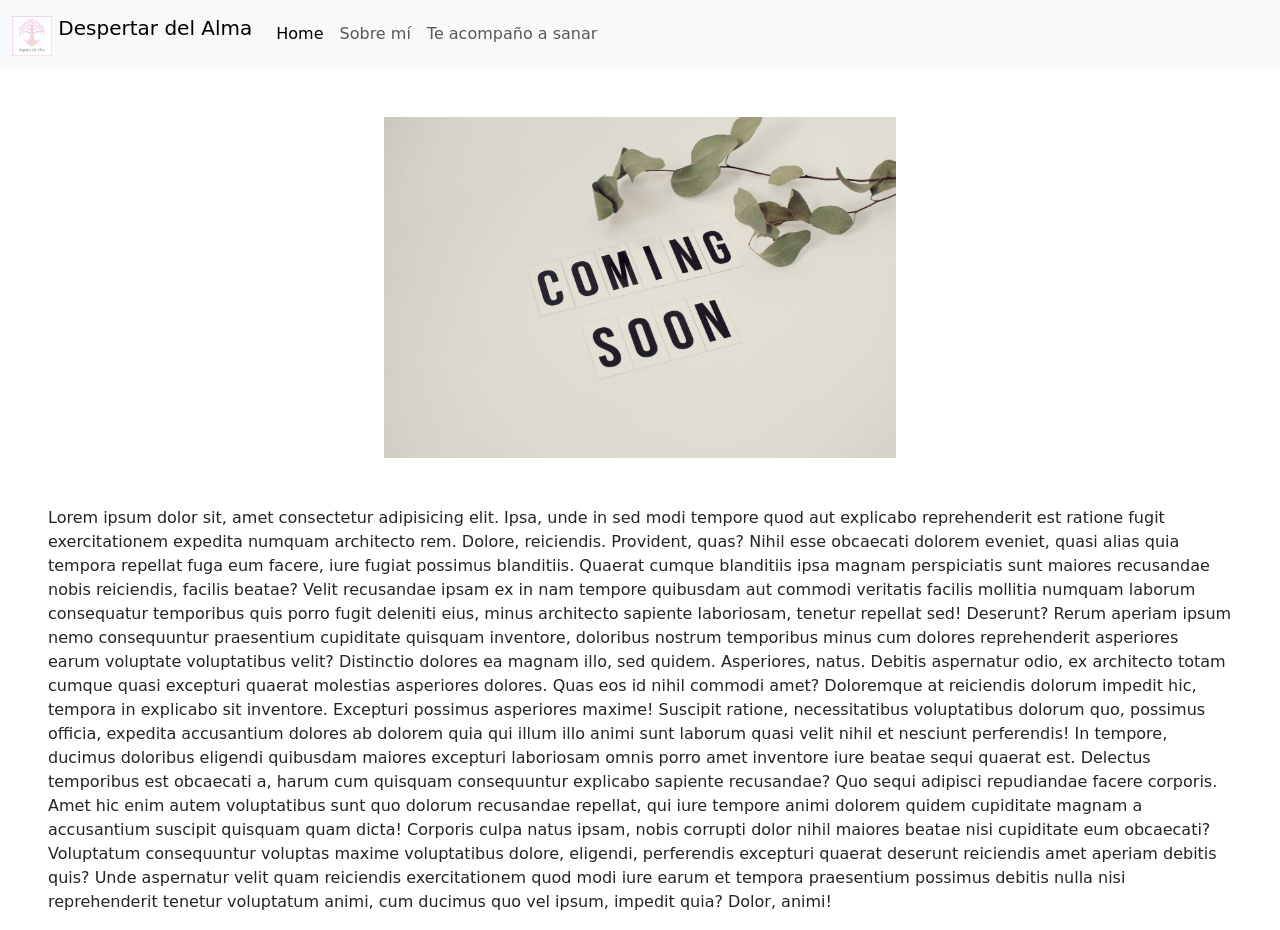
==== index.html @ 98831794 "first commit" ====
<!DOCTYPE html>
<html lang="en">
<head>
    <meta charset="UTF-8">
    <meta http-equiv="X-UA-Compatible" content="IE=edge">
    <meta name="viewport" content="width=device-width, initial-scale=1.0">
    <meta name="description" content="Sitio web de Despertar del Alma">
    <title>Despertar del Alma</title>
    <link rel="icon" type="image/x-icon" href="./images/logo.jpeg">
    <!-- Bootstrap -->
    <link href="https://cdn.jsdelivr.net/npm/bootstrap@5.1.3/dist/css/bootstrap.min.css" rel="stylesheet" integrity="sha384-1BmE4kWBq78iYhFldvKuhfTAU6auU8tT94WrHftjDbrCEXSU1oBoqyl2QvZ6jIW3" crossorigin="anonymous">
    <!-- My CSS -->
    <link rel="stylesheet" href="./css/main.css">
</head>
<body>
    <nav class="navbar navbar-expand-lg navbar-light bg-light">
        <div class="container-fluid">
          <a class="navbar-brand" href="#">
            <img src="./images/logo.jpeg" alt="" width="40" class="d-inline-block align-text-top">
            Despertar del Alma
        </a>
          <button class="navbar-toggler" type="button" data-bs-toggle="collapse" data-bs-target="#navbarNavAltMarkup" aria-controls="navbarNavAltMarkup" aria-expanded="false" aria-label="Toggle navigation">
            <span class="navbar-toggler-icon"></span>
          </button>
          <div class="collapse navbar-collapse" id="navbarNavAltMarkup">
            <div class="navbar-nav">
              <a class="nav-link active" aria-current="page" href="#">Home</a>
              <a class="nav-link" href="/pages/about.html">Sobre mí</a>
              <a class="nav-link" href="/pages/sanar.html">Te acompaño a sanar</a>
            </div>
          </div>
        </div>
      </nav>
      <main>
        <div class="d-flex flex-column">
            <div class="d-flex align-items-center justify-content-center my-5">
                <img src="./images/coming_soon.jpg" alt="Coming Soon" class="img_index">
            </div>
            <div class="d-flex mx-5">
                <p>Lorem ipsum dolor sit, amet consectetur adipisicing elit. Ipsa, unde in sed modi tempore quod aut explicabo reprehenderit est ratione fugit exercitationem expedita numquam architecto rem. Dolore, reiciendis. Provident, quas?
                Nihil esse obcaecati dolorem eveniet, quasi alias quia tempora repellat fuga eum facere, iure fugiat possimus blanditiis. Quaerat cumque blanditiis ipsa magnam perspiciatis sunt maiores recusandae nobis reiciendis, facilis beatae?
                Velit recusandae ipsam ex in nam tempore quibusdam aut commodi veritatis facilis mollitia numquam laborum consequatur temporibus quis porro fugit deleniti eius, minus architecto sapiente laboriosam, tenetur repellat sed! Deserunt?
                Rerum aperiam ipsum nemo consequuntur praesentium cupiditate quisquam inventore, doloribus nostrum temporibus minus cum dolores reprehenderit asperiores earum voluptate voluptatibus velit? Distinctio dolores ea magnam illo, sed quidem. Asperiores, natus.
                Debitis aspernatur odio, ex architecto totam cumque quasi excepturi quaerat molestias asperiores dolores. Quas eos id nihil commodi amet? Doloremque at reiciendis dolorum impedit hic, tempora in explicabo sit inventore.
                Excepturi possimus asperiores maxime! Suscipit ratione, necessitatibus voluptatibus dolorum quo, possimus officia, expedita accusantium dolores ab dolorem quia qui illum illo animi sunt laborum quasi velit nihil et nesciunt perferendis!
                In tempore, ducimus doloribus eligendi quibusdam maiores excepturi laboriosam omnis porro amet inventore iure beatae sequi quaerat est. Delectus temporibus est obcaecati a, harum cum quisquam consequuntur explicabo sapiente recusandae?
                Quo sequi adipisci repudiandae facere corporis. Amet hic enim autem voluptatibus sunt quo dolorum recusandae repellat, qui iure tempore animi dolorem quidem cupiditate magnam a accusantium suscipit quisquam quam dicta!
                Corporis culpa natus ipsam, nobis corrupti dolor nihil maiores beatae nisi cupiditate eum obcaecati? Voluptatum consequuntur voluptas maxime voluptatibus dolore, eligendi, perferendis excepturi quaerat deserunt reiciendis amet aperiam debitis quis?
                Unde aspernatur velit quam reiciendis exercitationem quod modi iure earum et tempora praesentium possimus debitis nulla nisi reprehenderit tenetur voluptatum animi, cum ducimus quo vel ipsum, impedit quia? Dolor, animi!</p>
            </div>
        </div>
      </main>
    <!-- Bootstrap JS -->
    <script src="https://cdn.jsdelivr.net/npm/bootstrap@5.1.3/dist/js/bootstrap.bundle.min.js" integrity="sha384-ka7Sk0Gln4gmtz2MlQnikT1wXgYsOg+OMhuP+IlRH9sENBO0LRn5q+8nbTov4+1p" crossorigin="anonymous"></script>
</body>
</html>
---- css/main.css ----
/* CSS reset */
* {
  margin: 0;
  padding: 0; }

.img_index {
  width: 40vw; }
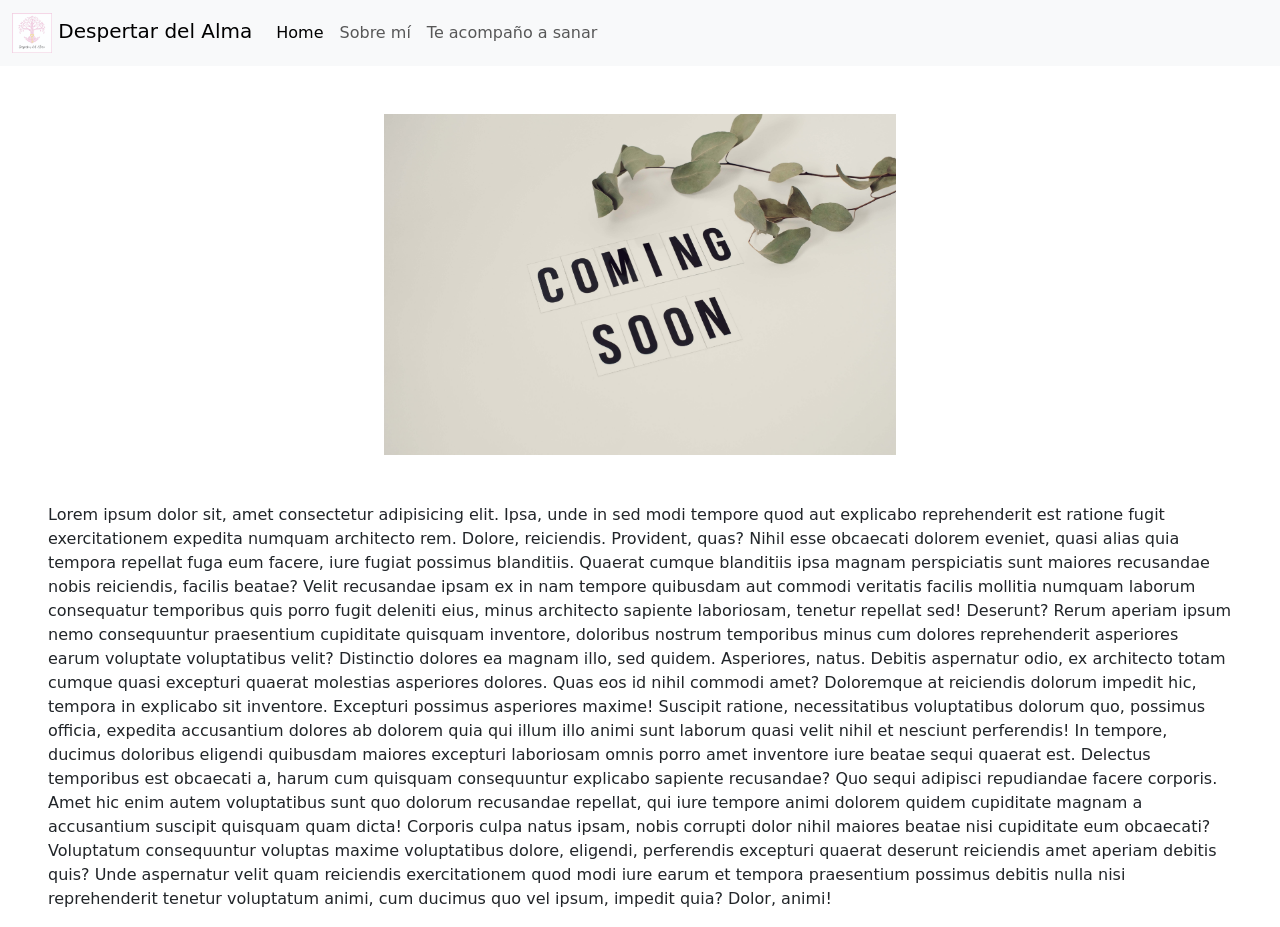
==== commit e088ea00: "changes in nav icon alignment" ====
--- a/index.html
+++ b/index.html
@@ -16,7 +16,7 @@
     <nav class="navbar navbar-expand-lg navbar-light bg-light">
         <div class="container-fluid">
           <a class="navbar-brand" href="#">
-            <img src="./images/logo.jpeg" alt="" width="40" class="d-inline-block align-text-top">
+            <img src="./images/logo.jpeg" alt="" width="40" class="d-inline-block align-middle">
             Despertar del Alma
         </a>
           <button class="navbar-toggler" type="button" data-bs-toggle="collapse" data-bs-target="#navbarNavAltMarkup" aria-controls="navbarNavAltMarkup" aria-expanded="false" aria-label="Toggle navigation">
@@ -25,8 +25,8 @@
           <div class="collapse navbar-collapse" id="navbarNavAltMarkup">
             <div class="navbar-nav">
               <a class="nav-link active" aria-current="page" href="#">Home</a>
-              <a class="nav-link" href="/pages/about.html">Sobre mí</a>
-              <a class="nav-link" href="/pages/sanar.html">Te acompaño a sanar</a>
+              <a class="nav-link" href="./pages/about.html">Sobre mí</a>
+              <a class="nav-link" href="./pages/sanar.html">Te acompaño a sanar</a>
             </div>
           </div>
         </div>
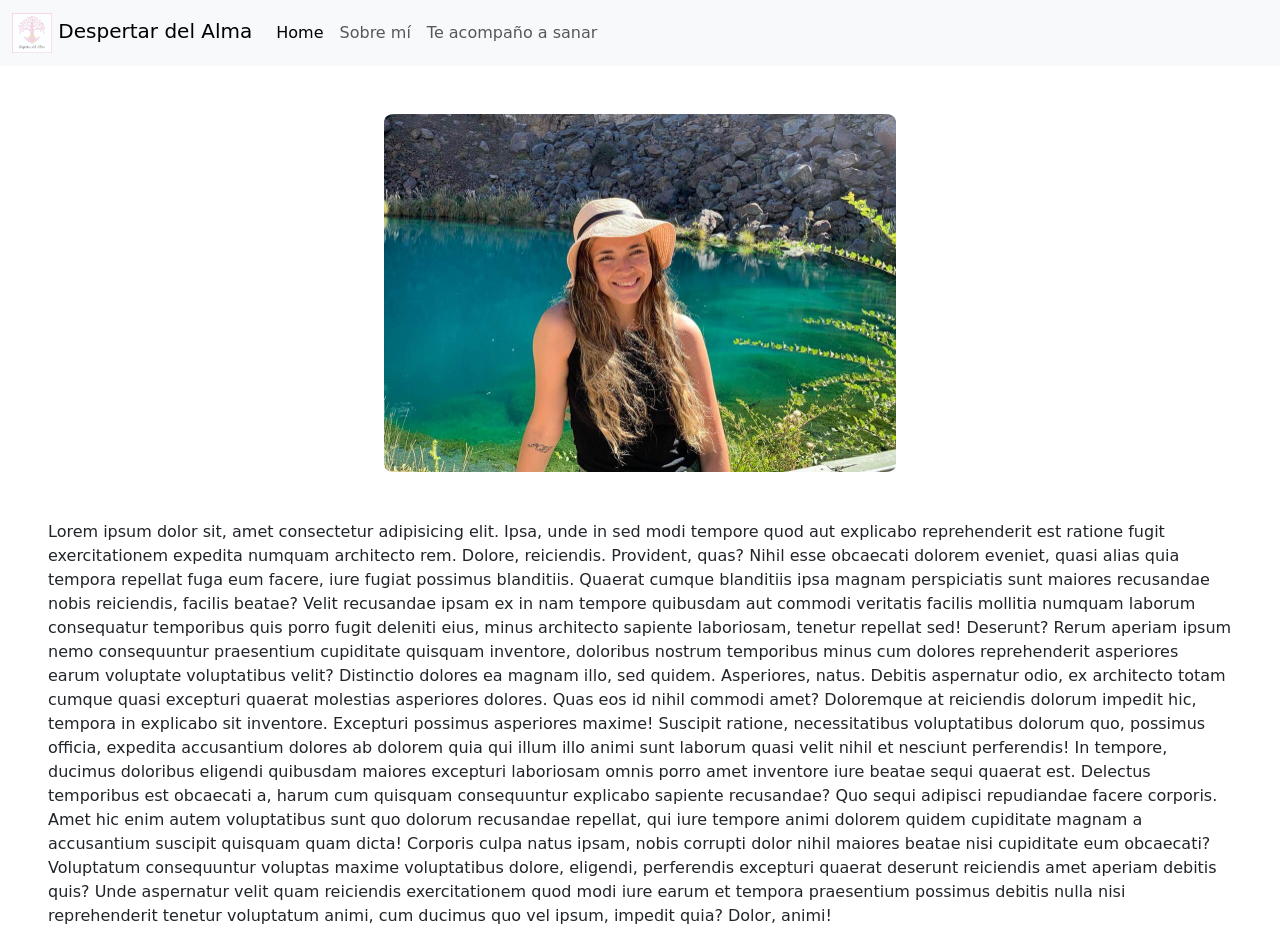
==== commit 046979f3: "images added" ====
--- a/index.html
+++ b/index.html
@@ -34,7 +34,7 @@
       <main>
         <div class="d-flex flex-column">
             <div class="d-flex align-items-center justify-content-center my-5">
-                <img src="./images/coming_soon.jpg" alt="Coming Soon" class="img_index">
+                <img src="./images/home.jpeg" alt="Coming Soon" class="img_index">
             </div>
             <div class="d-flex mx-5">
                 <p>Lorem ipsum dolor sit, amet consectetur adipisicing elit. Ipsa, unde in sed modi tempore quod aut explicabo reprehenderit est ratione fugit exercitationem expedita numquam architecto rem. Dolore, reiciendis. Provident, quas?
--- a/css/main.css
+++ b/css/main.css
@@ -4,4 +4,17 @@
   padding: 0; }
 
 .img_index {
-  width: 40vw; }
+  width: 40vw;
+  border-radius: 2%; }
+
+@media only screen and (max-width: 768px) {
+  .img_index {
+    width: 80vw; } }
+
+.img_abt {
+  width: 25vw;
+  border-radius: 2%; }
+
+@media only screen and (max-width: 768px) {
+  .img_abt {
+    width: 65vw; } }
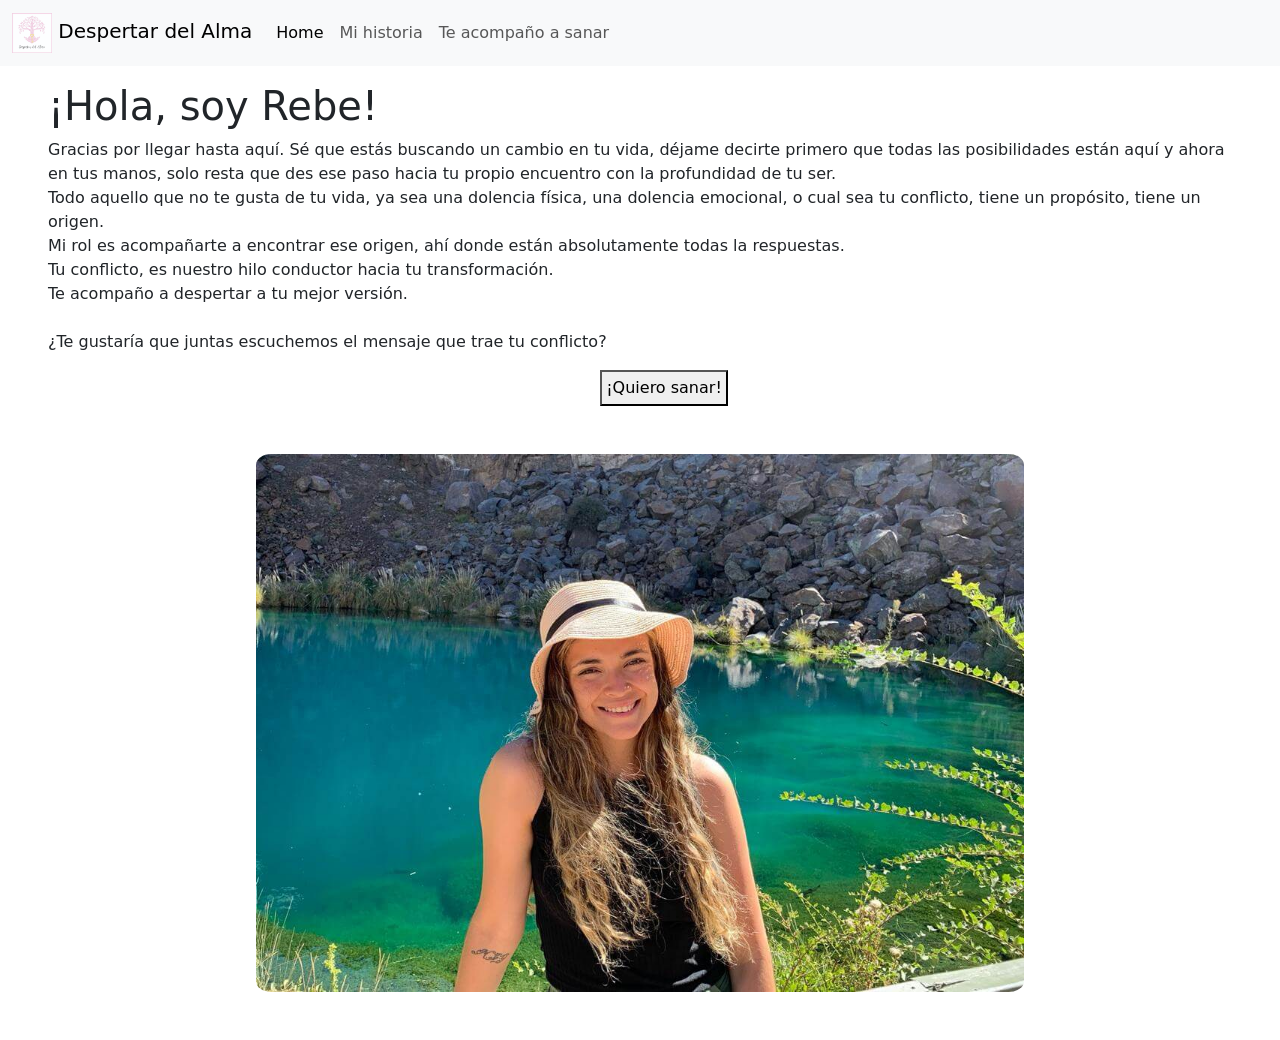
==== commit 9a674ecd: "added text and dummy buttons" ====
--- a/index.html
+++ b/index.html
@@ -25,28 +25,26 @@
           <div class="collapse navbar-collapse" id="navbarNavAltMarkup">
             <div class="navbar-nav">
               <a class="nav-link active" aria-current="page" href="#">Home</a>
-              <a class="nav-link" href="./pages/about.html">Sobre mí</a>
+              <a class="nav-link" href="./pages/about.html">Mi historia</a>
               <a class="nav-link" href="./pages/sanar.html">Te acompaño a sanar</a>
             </div>
           </div>
         </div>
       </nav>
       <main>
+        <div class="d-flex flex-column ms-5 mt-3">
+          <h1>¡Hola, soy Rebe!</h1>
+          <p class="me-5">
+            Gracias por llegar hasta aquí.
+            Sé que estás buscando un cambio en tu vida, déjame decirte primero que todas las posibilidades están aquí y ahora en tus manos, solo resta que des ese paso hacia tu propio encuentro con la profundidad de tu ser.<br>Todo aquello que no te gusta de tu vida, ya sea una dolencia física, una dolencia emocional, o cual sea tu conflicto, tiene un propósito, tiene un origen.<br>Mi rol es acompañarte a encontrar ese origen, ahí donde están absolutamente todas la respuestas.<br>Tu conflicto, es nuestro hilo conductor hacia tu transformación.<br>Te acompaño a despertar a tu mejor versión.<br><br>¿Te gustaría que juntas escuchemos el mensaje que trae tu conflicto? 
+          </p>
+          <div class="d-flex justify-content-center">
+            <button class="p-1">¡Quiero sanar!</button>
+          </div>
+        </div>
         <div class="d-flex flex-column">
             <div class="d-flex align-items-center justify-content-center my-5">
                 <img src="./images/home.jpeg" alt="Coming Soon" class="img_index">
-            </div>
-            <div class="d-flex mx-5">
-                <p>Lorem ipsum dolor sit, amet consectetur adipisicing elit. Ipsa, unde in sed modi tempore quod aut explicabo reprehenderit est ratione fugit exercitationem expedita numquam architecto rem. Dolore, reiciendis. Provident, quas?
-                Nihil esse obcaecati dolorem eveniet, quasi alias quia tempora repellat fuga eum facere, iure fugiat possimus blanditiis. Quaerat cumque blanditiis ipsa magnam perspiciatis sunt maiores recusandae nobis reiciendis, facilis beatae?
-                Velit recusandae ipsam ex in nam tempore quibusdam aut commodi veritatis facilis mollitia numquam laborum consequatur temporibus quis porro fugit deleniti eius, minus architecto sapiente laboriosam, tenetur repellat sed! Deserunt?
-                Rerum aperiam ipsum nemo consequuntur praesentium cupiditate quisquam inventore, doloribus nostrum temporibus minus cum dolores reprehenderit asperiores earum voluptate voluptatibus velit? Distinctio dolores ea magnam illo, sed quidem. Asperiores, natus.
-                Debitis aspernatur odio, ex architecto totam cumque quasi excepturi quaerat molestias asperiores dolores. Quas eos id nihil commodi amet? Doloremque at reiciendis dolorum impedit hic, tempora in explicabo sit inventore.
-                Excepturi possimus asperiores maxime! Suscipit ratione, necessitatibus voluptatibus dolorum quo, possimus officia, expedita accusantium dolores ab dolorem quia qui illum illo animi sunt laborum quasi velit nihil et nesciunt perferendis!
-                In tempore, ducimus doloribus eligendi quibusdam maiores excepturi laboriosam omnis porro amet inventore iure beatae sequi quaerat est. Delectus temporibus est obcaecati a, harum cum quisquam consequuntur explicabo sapiente recusandae?
-                Quo sequi adipisci repudiandae facere corporis. Amet hic enim autem voluptatibus sunt quo dolorum recusandae repellat, qui iure tempore animi dolorem quidem cupiditate magnam a accusantium suscipit quisquam quam dicta!
-                Corporis culpa natus ipsam, nobis corrupti dolor nihil maiores beatae nisi cupiditate eum obcaecati? Voluptatum consequuntur voluptas maxime voluptatibus dolore, eligendi, perferendis excepturi quaerat deserunt reiciendis amet aperiam debitis quis?
-                Unde aspernatur velit quam reiciendis exercitationem quod modi iure earum et tempora praesentium possimus debitis nulla nisi reprehenderit tenetur voluptatum animi, cum ducimus quo vel ipsum, impedit quia? Dolor, animi!</p>
             </div>
         </div>
       </main>
--- a/css/main.css
+++ b/css/main.css
@@ -4,7 +4,7 @@
   padding: 0; }
 
 .img_index {
-  width: 40vw;
+  width: 60vw;
   border-radius: 2%; }
 
 @media only screen and (max-width: 768px) {
@@ -15,6 +15,9 @@
   width: 25vw;
   border-radius: 2%; }
 
+.btn_custom {
+  max-width: 15vw; }
+
 @media only screen and (max-width: 768px) {
   .img_abt {
     width: 65vw; } }
